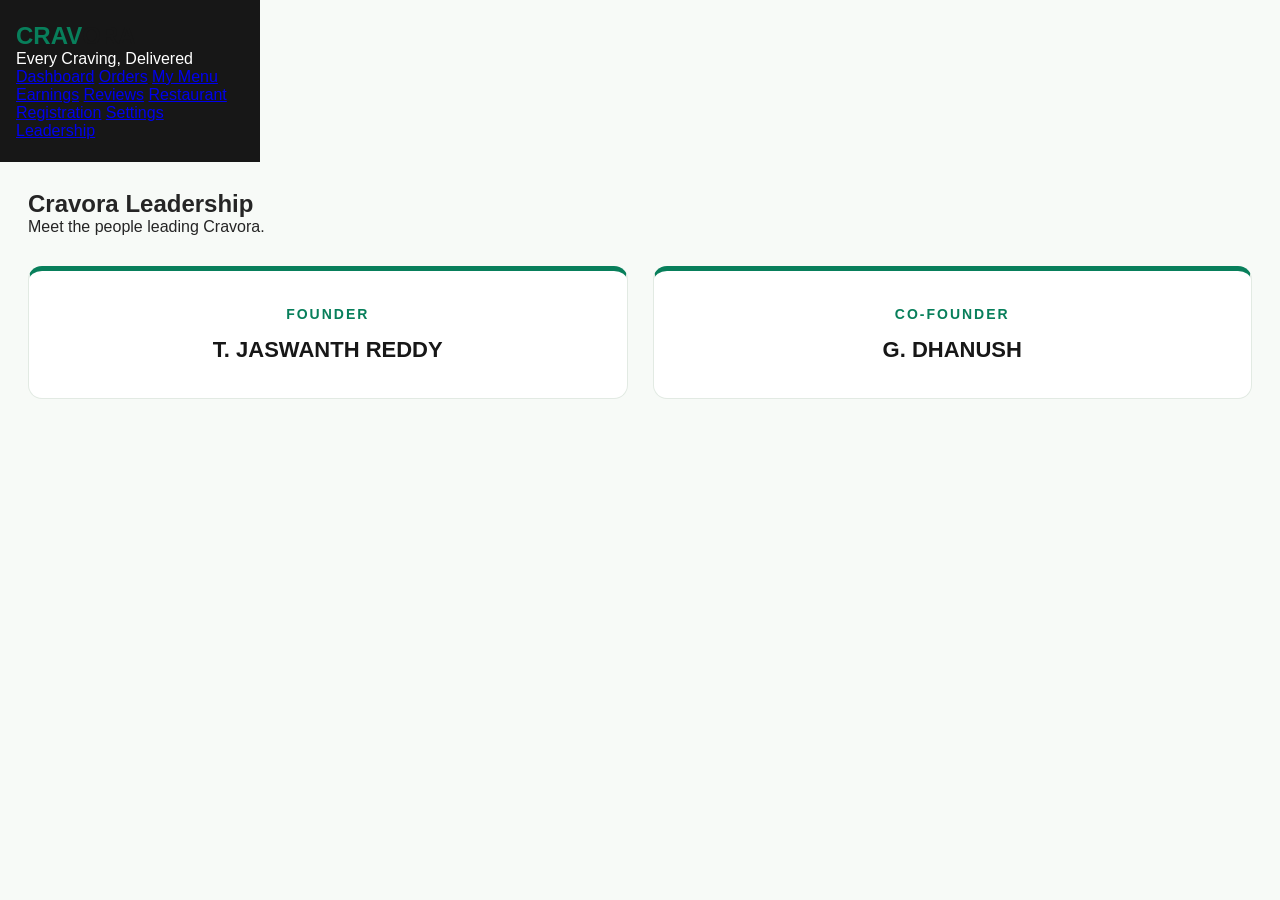
==== leadership.html @ f7813c34 "Create Cravora Leadership page" ====
<!DOCTYPE html>
<html lang="en">
<head>
    <meta charset="UTF-8">
    <meta name="viewport" content="width=device-width, initial-scale=1.0">
    <title>Cravora | Leadership</title>
    <link rel="stylesheet" href="./style.css">
    <style>
        .leadership-grid {
            display: grid;
            grid-template-columns: repeat(auto-fit, minmax(240px, 1fr));
            gap: 25px;
            margin-top: 30px;
        }

        .leader-card {
            background: white;
            padding: 35px 20px;
            border-radius: 14px;
            text-align: center;
            border: 1px solid #e2eae3;
            border-top: 5px solid #087F5B;
        }

        .leader-role {
            color: #087F5B;
            font-weight: bold;
            letter-spacing: 2px;
            font-size: 14px;
        }

        .leader-name {
            color: #171717;
            font-size: 22px;
            margin-top: 15px;
        }
    </style>
</head>
<body>

    <aside class="sidebar">
        <div class="brand">
            <h1><span style="color:#087F5B">CRAV</span><span style="color:#171717">ORA</span></h1>
            <p>Every Craving, Delivered</p>
        </div>

        <nav>
            <a href="./index.html">Dashboard</a>
            <a href="./index.html#orders">Orders</a>
            <a href="./menu.html">My Menu</a>
            <a href="./index.html#earnings">Earnings</a>
            <a href="./index.html#reviews">Reviews</a>
            <a href="./register.html">Restaurant Registration</a>
            <a href="./index.html#settings">Settings</a>
            <a href="./leadership.html">Leadership</a>
        </nav>
    </aside>

    <main class="main-content">
        <header>
            <h2>Cravora Leadership</h2>
            <p>Meet the people leading Cravora.</p>
        </header>

        <section class="leadership-grid">

            <div class="leader-card">
                <p class="leader-role">FOUNDER</p>
                <h2 class="leader-name">T. JASWANTH REDDY</h2>
            </div>

            <div class="leader-card">
                <p class="leader-role">CO-FOUNDER</p>
                <h2 class="leader-name">G. DHANUSH</h2>
            </div>

        </section>
    </main>

</body>
</html>
---- style.css ----
:root {
    --green: #087F5B;
    --green-dark: #056347;
    --green-light: #DDF5E5;
    --black: #171717;
    --white: #FFFFFF;
    --background: #F7FAF7;
    --text: #252525;
    --muted: #777777;
    --border: #E2EAE3;
}

* {
    margin: 0;
    padding: 0;
    box-sizing: border-box;
    font-family: Arial, sans-serif;
}

body {
    background: var(--background);
    color: var(--text);
}

.dashboard {
    display: flex;
    min-height: 100vh;
    width: 100%;
}

/* SIDEBAR */

.sidebar {
    width: 260px;
    min-width: 260px;
    flex-shrink: 0;
    background: var(--black);
    color: white;
    padding: 22px 16px;
    display: flex;
    flex-direction: column;
}

.brand-card {
    width: 100%;
    background: var(--white);
    padding: 20px 10px;
    border-radius: 12px;
    text-align: center;
    margin-bottom: 22px;
}

.brand-logo {
    font-size: 30px;
    font-weight: 900;
    letter-spacing: 1px;
}

.brand-green {
    color: var(--green);
}

.brand-black {
    color: var(--black);
}

.brand-card p {
    color: #555555;
    font-size: 10px;
    margin-top: 6px;
}

.sidebar-title {
    color: #999999;
    font-size: 11px;
    font-weight: bold;
    letter-spacing: 2px;
    margin: 0 0 18px 10px;
}

.nav-menu {
    display: flex;
    flex-direction: column;
    gap: 7px;
}

.nav-link {
    display: flex;
    align-items: center;
    gap: 12px;
    padding: 13px 14px;
    color: #CCCCCC;
    text-decoration: none;
    border-radius: 8px;
    font-size: 14px;
    white-space: nowrap;
}

.nav-link:hover,
.nav-link.active {
    background: var(--green);
    color: white;
}

.nav-icon {
    width: 22px;
    flex-shrink: 0;
    text-align: center;
}

.sidebar-footer {
    margin-top: auto;
    padding: 20px 10px 5px;
    color: #999999;
    font-size: 11px;
}

.sidebar-footer span {
    display: block;
    margin-top: 5px;
}

/* MAIN CONTENT */

.main-content {
    flex: 1;
    min-width: 0;
    padding: 28px;
}

.topbar {
    display: flex;
    justify-content: space-between;
    align-items: center;
    flex-wrap: wrap;
    gap: 15px;
    margin-bottom: 28px;
}

.topbar h1 {
    font-size: 25px;
}

.topbar-actions {
    display: flex;
    align-items: center;
    flex-wrap: wrap;
    gap: 12px;
}

.store-status {
    display: flex;
    align-items: center;
    gap: 8px;
    font-size: 13px;
    font-weight: bold;
}

.status-dot {
    width: 9px;
    height: 9px;
    background: var(--green);
    border-radius: 50%;
}

.status-dot.offline {
    background: #E04444;
}

.status-button,
.profile-button {
    border: none;
    border-radius: 8px;
    padding: 11px 15px;
    cursor: pointer;
    font-size: 13px;
    font-weight: bold;
}

.status-button {
    background: var(--green);
    color: white;
}

.profile-button {
    background: white;
    color: var(--black);
    border: 1px solid var(--border);
}

/* WELCOME BANNER */

.welcome-banner {
    background: var(--green);
    color: white;
    padding: 28px;
    border-radius: 13px;
    margin-bottom: 25px;
}

.welcome-banner h2 {
    font-size: 23px;
    margin-bottom: 9px;
}

.welcome-banner p {
    font-size: 14px;
}

/* STATISTICS */

.stats-grid {
    display: grid;
    grid-template-columns: repeat(4, minmax(0, 1fr));
    gap: 18px;
    margin-bottom: 25px;
}

.stat-card {
    background: white;
    padding: 22px;
    border-radius: 12px;
    border: 1px solid var(--border);
    min-width: 0;
}

.stat-card p {
    color: var(--muted);
    font-size: 13px;
    margin-bottom: 13px;
}

.stat-card h2 {
    font-size: 25px;
}

.stat-icon {
    font-size: 23px;
    margin-bottom: 13px;
}

/* CONTENT CARDS */

.content-grid {
    display: grid;
    grid-template-columns: 1.5fr 1fr;
    gap: 20px;
}

.content-card {
    background: white;
    padding: 22px;
    border-radius: 12px;
    border: 1px solid var(--border);
    min-width: 0;
}

.content-card h3 {
    font-size: 17px;
    margin-bottom: 18px;
}

.content-card p {
    color: var(--muted);
    font-size: 14px;
    line-height: 1.7;
}

.empty-state {
    padding: 30px 10px;
    text-align: center;
    color: var(--muted);
    font-size: 14px;
}

.empty-icon {
    font-size: 35px;
    margin-bottom: 12px;
}

/* QUICK ACTIONS */

.quick-actions {
    display: flex;
    flex-direction: column;
    gap: 12px;
}

.action-button {
    display: block;
    width: 100%;
    padding: 13px;
    background: var(--green-light);
    color: var(--green-dark);
    border: 1px solid #C9E6D5;
    border-radius: 8px;
    font-size: 13px;
    font-weight: bold;
    text-align: left;
    text-decoration: none;
    cursor: pointer;
}

.action-button:hover {
    background: #C9E6D5;
}

/* PAGE SECTIONS */

.page-section {
    display: none;
    width: 100%;
}

.page-section.active {
    display: block;
}

.section-heading {
    font-size: 24px;
    margin-bottom: 20px;
}

.green-button {
    background: var(--green);
    color: white;
    border: none;
    padding: 12px 18px;
    border-radius: 7px;
    margin-top: 15px;
    cursor: pointer;
}

/* PROFILE */

.profile-avatar {
    font-size: 45px;
    margin-bottom: 15px;
}

.profile-note {
    margin-top: 10px;
}

/* TABLET */

@media (max-width: 1050px) {
    .stats-grid {
        grid-template-columns: repeat(2, minmax(0, 1fr));
    }

    .content-grid {
        grid-template-columns: 1fr;
    }
}

/* MOBILE */

@media (max-width: 700px) {
    .dashboard {
        flex-direction: column;
    }

    .sidebar {
        width: 100%;
        min-width: 0;
    }

    .brand-card {
        max-width: 230px;
    }

    .nav-menu {
        display: grid;
        grid-template-columns: repeat(2, minmax(0, 1fr));
    }

    .nav-link {
        white-space: normal;
    }

    .main-content {
        padding: 18px;
    }

    .topbar {
        align-items: flex-start;
        flex-direction: column;
    }

    .stats-grid {
        grid-template-columns: repeat(2, minmax(0, 1fr));
        gap: 12px;
    }
}

@media (max-width: 400px) {
    .stats-grid {
        grid-template-columns: 1fr;
    }
}
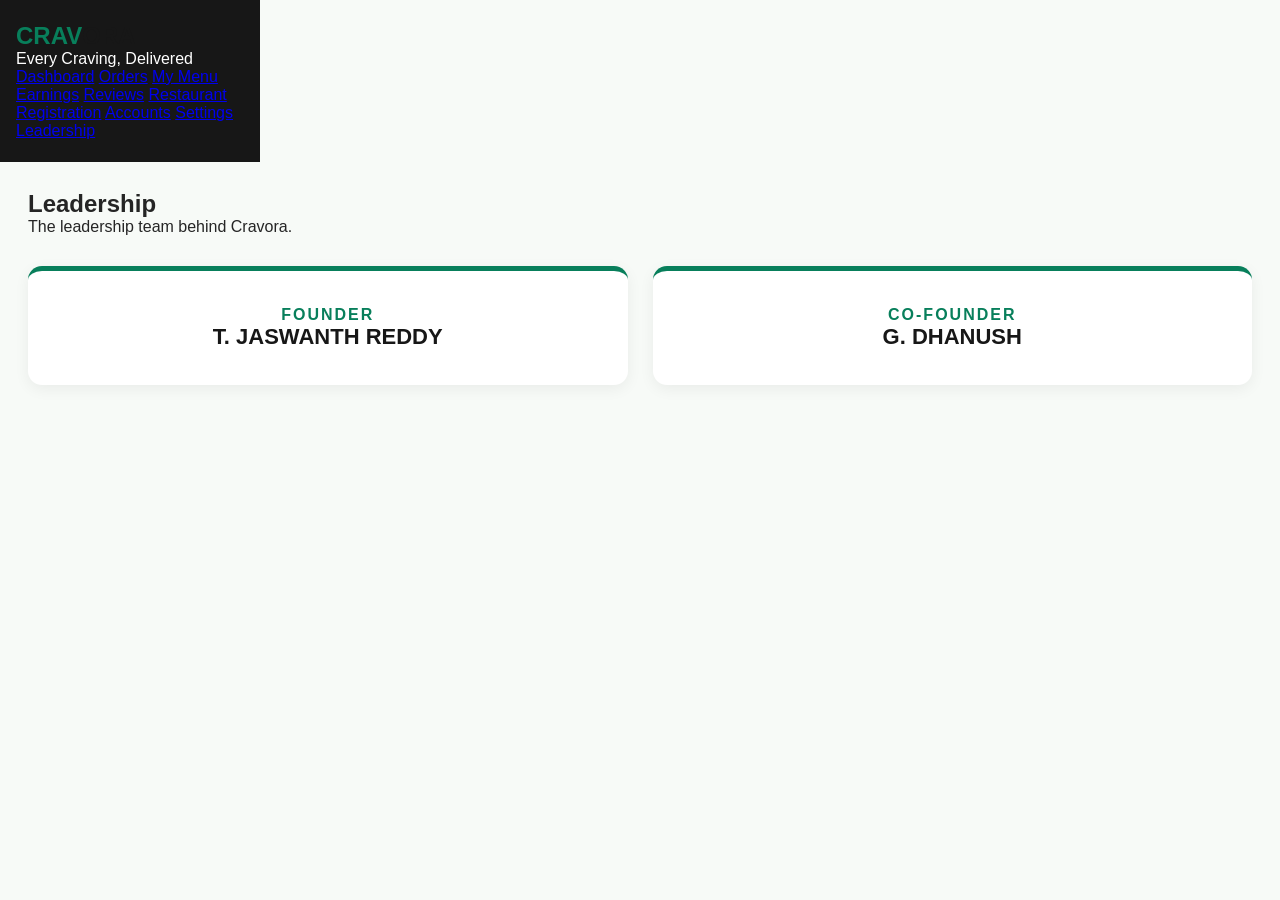
==== commit 273f09ee: "Updated leadership.html" ====
--- a/leadership.html
+++ b/leadership.html
@@ -18,64 +18,61 @@
             padding: 35px 20px;
             border-radius: 14px;
             text-align: center;
-            border: 1px solid #e2eae3;
             border-top: 5px solid #087F5B;
+            box-shadow: 0 4px 15px rgba(0,0,0,0.06);
         }
 
         .leader-role {
             color: #087F5B;
             font-weight: bold;
             letter-spacing: 2px;
-            font-size: 14px;
         }
 
         .leader-name {
             color: #171717;
             font-size: 22px;
-            margin-top: 15px;
         }
     </style>
 </head>
 <body>
 
-    <aside class="sidebar">
-        <div class="brand">
-            <h1><span style="color:#087F5B">CRAV</span><span style="color:#171717">ORA</span></h1>
-            <p>Every Craving, Delivered</p>
+<aside class="sidebar">
+    <div class="brand">
+        <h1><span style="color:#087F5B">CRAV</span><span style="color:#171717">ORA</span></h1>
+        <p>Every Craving, Delivered</p>
+    </div>
+
+    <nav>
+        <a href="./index.html">Dashboard</a>
+        <a href="./index.html#orders">Orders</a>
+        <a href="./menu.html">My Menu</a>
+        <a href="./index.html#earnings">Earnings</a>
+        <a href="./index.html#reviews">Reviews</a>
+        <a href="./register.html">Restaurant Registration</a>
+        <a href="./accounts.html">Accounts</a>
+        <a href="./index.html#settings">Settings</a>
+        <a href="./leadership.html">Leadership</a>
+    </nav>
+</aside>
+
+<main class="main-content">
+    <header>
+        <h2>Leadership</h2>
+        <p>The leadership team behind Cravora.</p>
+    </header>
+
+    <section class="leadership-grid">
+        <div class="leader-card">
+            <p class="leader-role">FOUNDER</p>
+            <h2 class="leader-name">T. JASWANTH REDDY</h2>
         </div>
 
-        <nav>
-            <a href="./index.html">Dashboard</a>
-            <a href="./index.html#orders">Orders</a>
-            <a href="./menu.html">My Menu</a>
-            <a href="./index.html#earnings">Earnings</a>
-            <a href="./index.html#reviews">Reviews</a>
-            <a href="./register.html">Restaurant Registration</a>
-            <a href="./index.html#settings">Settings</a>
-            <a href="./leadership.html">Leadership</a>
-        </nav>
-    </aside>
-
-    <main class="main-content">
-        <header>
-            <h2>Cravora Leadership</h2>
-            <p>Meet the people leading Cravora.</p>
-        </header>
-
-        <section class="leadership-grid">
-
-            <div class="leader-card">
-                <p class="leader-role">FOUNDER</p>
-                <h2 class="leader-name">T. JASWANTH REDDY</h2>
-            </div>
-
-            <div class="leader-card">
-                <p class="leader-role">CO-FOUNDER</p>
-                <h2 class="leader-name">G. DHANUSH</h2>
-            </div>
-
-        </section>
-    </main>
+        <div class="leader-card">
+            <p class="leader-role">CO-FOUNDER</p>
+            <h2 class="leader-name">G. DHANUSH</h2>
+        </div>
+    </section>
+</main>
 
 </body>
 </html>
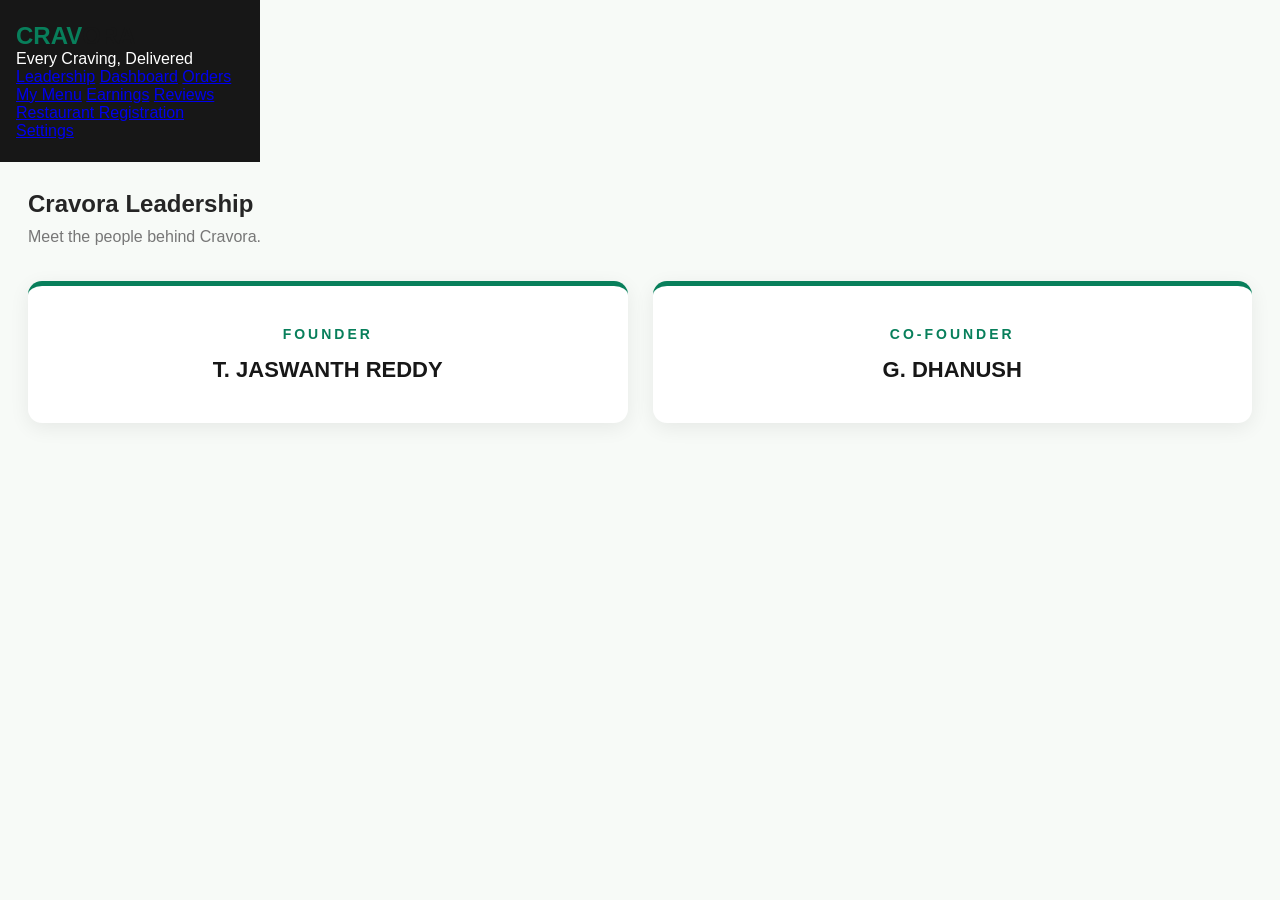
==== commit 6aaeecf9: "Add Cravora Leadership Page" ====
--- a/leadership.html
+++ b/leadership.html
@@ -5,74 +5,90 @@
     <meta name="viewport" content="width=device-width, initial-scale=1.0">
     <title>Cravora | Leadership</title>
     <link rel="stylesheet" href="./style.css">
+
     <style>
-        .leadership-grid {
+        .leadership-container {
             display: grid;
-            grid-template-columns: repeat(auto-fit, minmax(240px, 1fr));
+            grid-template-columns: repeat(auto-fit, minmax(250px, 1fr));
             gap: 25px;
-            margin-top: 30px;
+            margin-top: 35px;
         }
 
         .leader-card {
-            background: white;
-            padding: 35px 20px;
+            background: #fff;
             border-radius: 14px;
+            padding: 40px 20px;
             text-align: center;
             border-top: 5px solid #087F5B;
-            box-shadow: 0 4px 15px rgba(0,0,0,0.06);
+            box-shadow: 0 5px 20px rgba(0,0,0,0.07);
         }
 
         .leader-role {
             color: #087F5B;
+            font-size: 14px;
             font-weight: bold;
-            letter-spacing: 2px;
+            letter-spacing: 3px;
         }
 
         .leader-name {
             color: #171717;
             font-size: 22px;
+            margin-top: 15px;
+        }
+
+        .leadership-intro {
+            color: #777;
+            margin-top: 10px;
         }
     </style>
 </head>
+
 <body>
 
-<aside class="sidebar">
-    <div class="brand">
-        <h1><span style="color:#087F5B">CRAV</span><span style="color:#171717">ORA</span></h1>
-        <p>Every Craving, Delivered</p>
-    </div>
-
-    <nav>
-        <a href="./index.html">Dashboard</a>
-        <a href="./index.html#orders">Orders</a>
-        <a href="./menu.html">My Menu</a>
-        <a href="./index.html#earnings">Earnings</a>
-        <a href="./index.html#reviews">Reviews</a>
-        <a href="./register.html">Restaurant Registration</a>
-        <a href="./accounts.html">Accounts</a>
-        <a href="./index.html#settings">Settings</a>
-        <a href="./leadership.html">Leadership</a>
-    </nav>
-</aside>
-
-<main class="main-content">
-    <header>
-        <h2>Leadership</h2>
-        <p>The leadership team behind Cravora.</p>
-    </header>
-
-    <section class="leadership-grid">
-        <div class="leader-card">
-            <p class="leader-role">FOUNDER</p>
-            <h2 class="leader-name">T. JASWANTH REDDY</h2>
+    <aside class="sidebar">
+        <div class="brand">
+            <h1>
+                <span style="color:#087F5B">CRAV</span><span style="color:#171717">ORA</span>
+            </h1>
+            <p>Every Craving, Delivered</p>
         </div>
 
-        <div class="leader-card">
-            <p class="leader-role">CO-FOUNDER</p>
-            <h2 class="leader-name">G. DHANUSH</h2>
-        </div>
-    </section>
-</main>
+        <nav>
+            <a href="./leadership.html">Leadership</a>
+            <a href="./index.html">Dashboard</a>
+            <a href="./index.html#orders">Orders</a>
+            <a href="./menu.html">My Menu</a>
+            <a href="./index.html#earnings">Earnings</a>
+            <a href="./index.html#reviews">Reviews</a>
+            <a href="./register.html">Restaurant Registration</a>
+            <a href="./index.html#settings">Settings</a>
+        </nav>
+    </aside>
+
+    <main class="main-content">
+
+        <header>
+            <h2>Cravora Leadership</h2>
+            <p class="leadership-intro">
+                Meet the people behind Cravora.
+            </p>
+        </header>
+
+        <section class="leadership-container">
+
+            <div class="leader-card">
+                <p class="leader-role">FOUNDER</p>
+                <h2 class="leader-name">T. JASWANTH REDDY</h2>
+            </div>
+
+            <div class="leader-card">
+                <p class="leader-role">CO-FOUNDER</p>
+                <h2 class="leader-name">G. DHANUSH</h2>
+            </div>
+
+        </section>
+
+    </main>
 
 </body>
 </html>
